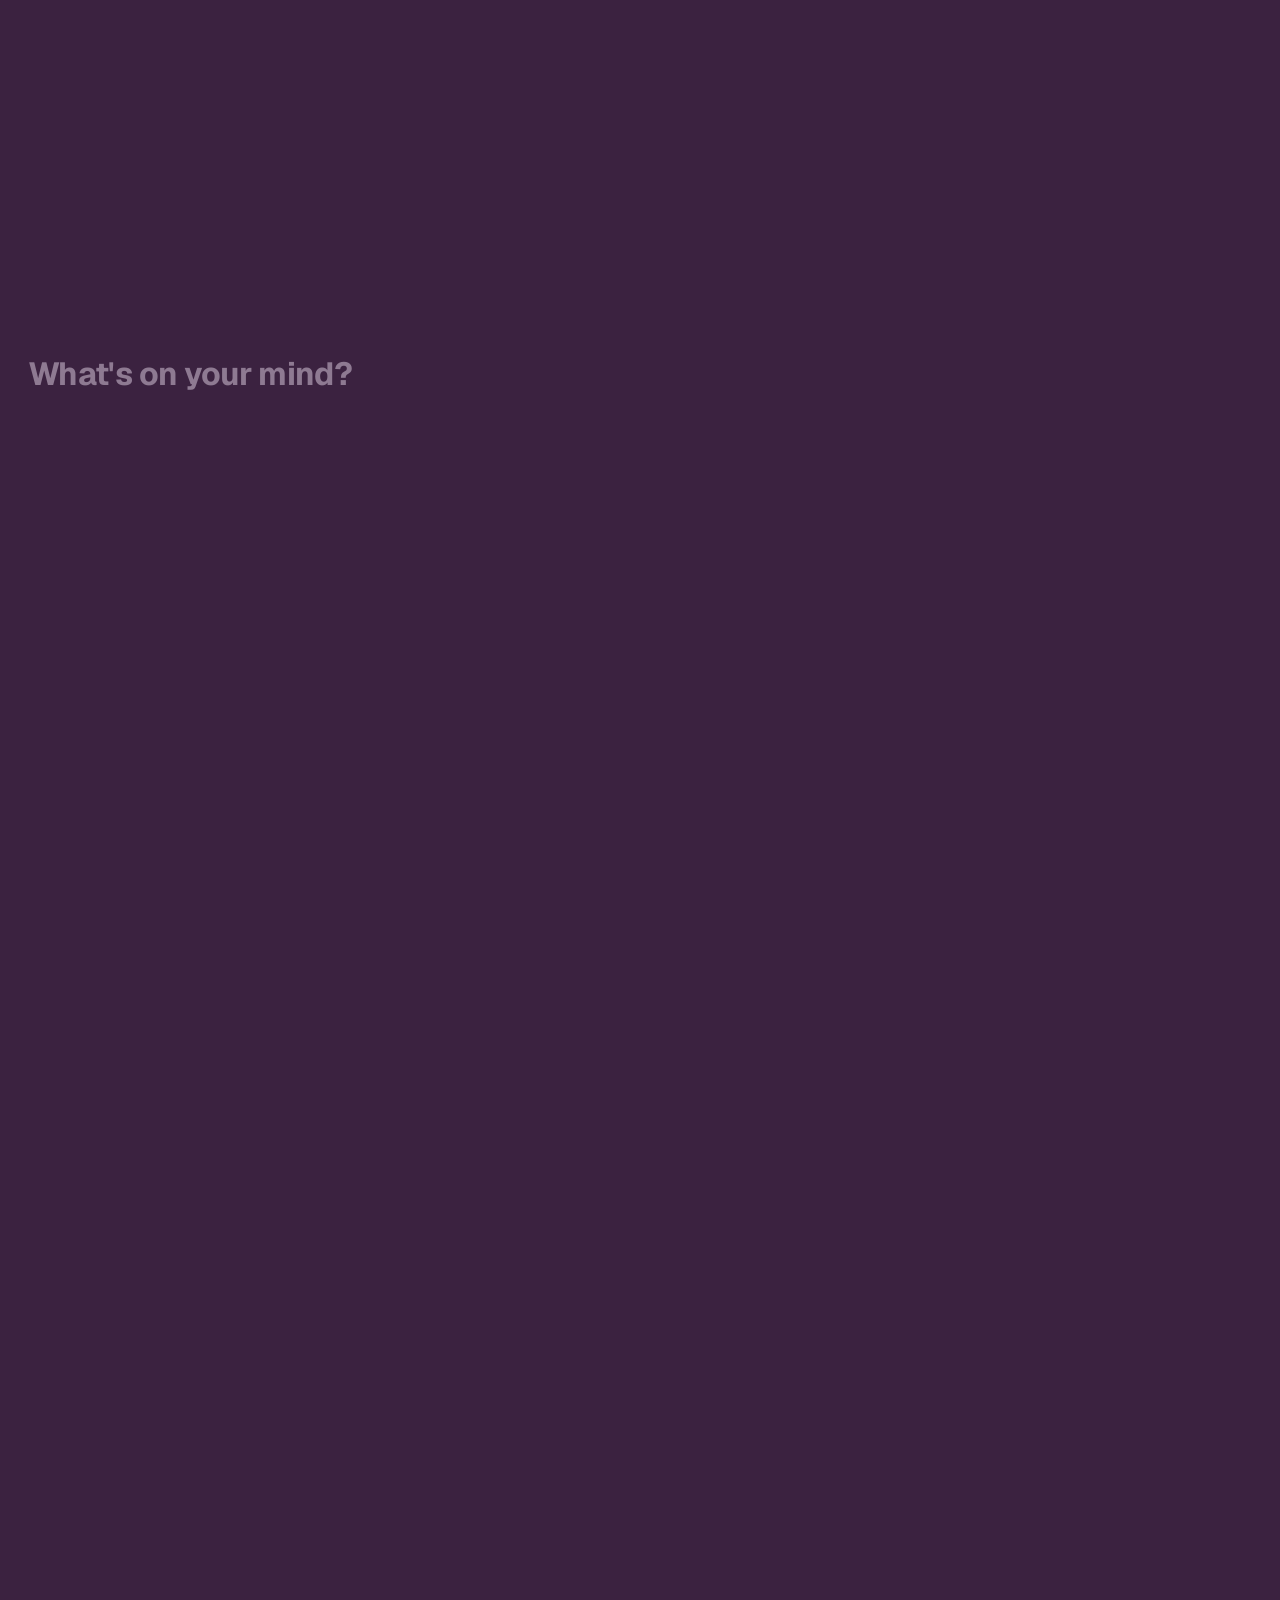
==== next/index.html @ 8fdc5a61 "Start Scales next: logic, page and build plan The new Scales in next/, beside the current app: one t" ====
<!doctype html>
<html lang="en">
<head>
<meta charset="utf-8">
<meta name="viewport" content="width=device-width,initial-scale=1,maximum-scale=1,user-scalable=no,viewport-fit=cover">
<title>Scales</title>
<meta name="apple-mobile-web-app-capable" content="yes">
<meta name="apple-mobile-web-app-title" content="Scales">
<meta name="apple-mobile-web-app-status-bar-style" content="default">
<meta name="theme-color" content="#B9C9A3" id="themeColor">
<link rel="manifest" href="manifest.webmanifest">
<link rel="apple-touch-icon" href="../icons/apple-touch-icon.png">
<link rel="icon" href="../icons/favicon-32.png">
<style>
@font-face { font-family:"Geist"; font-style:normal; font-weight:100 900; font-display:swap; src:url("../fonts/geist-latin.woff2") format("woff2"); }

/* Two grounds and one ink each. Pistachio is for reading; plum is for when your own hand is on it
   (writing, editing, the library). There is no accent color: the other ground is the accent. */
:root {
  --pist: #B9C9A3; --pist-ink: #2A1E2E; --pist-muted: #3E4830;
  --plum: #3B2240; --plum-ink: #F1E9D8; --plum-muted: #BBA7BE; --plum-faint: #8E7A92;
  --pad: 28px;
  --top: max(env(safe-area-inset-top), 20px);
  --bot: env(safe-area-inset-bottom);
  --strip: calc(76px + var(--bot));
  --ease-back: cubic-bezier(.34,1.56,.64,1);
}
* { box-sizing: border-box; -webkit-tap-highlight-color: transparent; }
html, body { margin: 0; height: 100%; overflow: hidden; overscroll-behavior: none; }
body {
  font-family: "Geist", -apple-system, system-ui, sans-serif; -webkit-font-smoothing: antialiased;
  background: var(--pist); color: var(--pist-ink); transition: background-color .45s ease, color .45s ease;
  position: fixed; inset: 0; touch-action: none; user-select: none; -webkit-user-select: none;
}
body.plum { background: var(--plum); color: var(--plum-ink); }
button { font: inherit; color: inherit; background: none; border: 0; padding: 0; cursor: pointer; }
a { color: inherit; text-decoration: none; }
.sr { position: absolute; width: 1px; height: 1px; overflow: hidden; clip: rect(0 0 0 0); white-space: nowrap; }
.view { position: absolute; inset: 0; }
[hidden] { display: none !important; }

.corner { position: absolute; top: calc(var(--top) + 12px); font-size: 16px; font-weight: 500; padding: 12px 0; z-index: 3; }
.corner.l { left: var(--pad); } .corner.r { right: var(--pad); }
.pill { background: var(--pist); color: var(--pist-ink); border-radius: 999px; padding: 13px 26px; font-weight: 700; font-size: 17px; }
.pill:disabled { opacity: 0; pointer-events: none; }

/* ---- Meet ---- */
#stage { position: absolute; left: 0; right: 0; top: 0; bottom: var(--strip); touch-action: none; }
#carry { position: absolute; left: var(--pad); right: var(--pad); top: calc(var(--top) + 64px); bottom: 24px; display: flex; flex-direction: column; justify-content: center; will-change: transform; }
#words { margin: 0; font-size: 32px; line-height: 1.15; letter-spacing: -0.02em; font-weight: 600; transition: font-weight 1.2s ease; overflow-wrap: anywhere; }
#words.long { font-size: 24px; line-height: 1.25; }
#words.vlong { font-size: 19px; line-height: 1.35; }
#note { margin: 18px 0 0; font-size: 16px; line-height: 1.45; color: var(--pist-muted); white-space: pre-wrap; }
.hint { position: absolute; left: 0; right: 0; margin: 0; text-align: center; font-size: 15px; font-weight: 500; opacity: 0; pointer-events: none; transition: opacity .12s; }
#hintUp { top: calc(var(--top) + 76px); }
#hintDown { bottom: calc(var(--strip) + 28px); }
.hint.on { font-weight: 700; }
#empty { position: absolute; left: var(--pad); right: var(--pad); top: 0; bottom: var(--strip); display: flex; flex-direction: column; justify-content: center; gap: 10px; }
#empty h1 { margin: 0; font-size: 28px; font-weight: 700; letter-spacing: -0.02em; }
#empty p { margin: 0; font-size: 16px; color: var(--pist-muted); }
@keyframes nudge { 0%,100% { transform: translateY(0) } 30% { transform: translateY(-14px) } 62% { transform: translateY(6px) } }
@keyframes arrive { from { opacity: 0; transform: translateY(16px) } to { opacity: 1; transform: none } }
.nudge #words { animation: nudge 1.3s cubic-bezier(.4,0,.2,1) 1; }
.arrive { animation: arrive .45s ease-out 1; }

#strip { position: absolute; left: 0; right: 0; bottom: 0; height: var(--strip); background: var(--plum); color: var(--plum-ink);
  border-radius: 22px 22px 0 0; display: flex; flex-direction: column; align-items: center; padding-top: 10px; gap: 12px; transition: height .25s ease; z-index: 2; width: 100%; }
#strip .grab { width: 36px; height: 4px; border-radius: 2px; background: rgba(241,233,216,.35); }
#strip .row { display: flex; justify-content: space-between; width: 100%; padding: 0 var(--pad); font-size: 15px; }
#strip .row b { font-weight: 600; } #strip .row span { color: var(--plum-muted); }
body.plum #strip { opacity: 0; pointer-events: none; }

#toast { position: absolute; left: 16px; right: 16px; bottom: calc(var(--strip) + 14px); background: var(--pist-ink); color: var(--pist);
  border-radius: 14px; padding: 6px 6px 6px 18px; display: flex; align-items: center; justify-content: space-between; font-size: 15px; z-index: 5;
  opacity: 0; transform: translateY(8px); transition: opacity .2s, transform .2s; pointer-events: none; }
#toast.on { opacity: 1; transform: none; pointer-events: auto; }
#toast button { padding: 12px 14px; font-weight: 700; }

/* ---- Write and Edit (plum) ---- */
.sheetform { position: absolute; left: var(--pad); right: var(--pad); top: calc(var(--top) + 76px); bottom: calc(var(--bot) + 100px); display: flex; flex-direction: column; gap: 22px; }
.sheetform.center { justify-content: center; }
textarea { font: inherit; color: var(--plum-ink); background: transparent; border: 0; outline: none; resize: none; width: 100%; padding: 0; caret-color: var(--pist); user-select: text; -webkit-user-select: text; touch-action: auto; }
textarea::placeholder { color: var(--plum-faint); }
.big { font-size: 32px; line-height: 1.15; letter-spacing: -0.02em; font-weight: 700; }
.small { font-size: 17px; line-height: 1.45; border-top: 1px solid rgba(241,233,216,.2); padding-top: 14px; }
.lbl { font-size: 13px; color: var(--plum-muted); margin-bottom: -14px; }
.formfoot { position: absolute; left: var(--pad); right: var(--pad); bottom: calc(var(--bot) + 28px); display: flex; align-items: center; justify-content: space-between; }
.quiet { color: var(--plum-muted); font-size: 15px; padding: 12px 0; }
.kept { position: absolute; left: var(--pad); right: var(--pad); top: 0; bottom: 0; display: flex; flex-direction: column; justify-content: center; gap: 8px; }
.kept p { margin: 0; } .kept .k1 { font-size: 20px; font-weight: 700; color: var(--pist); } .kept .k2 { font-size: 16px; color: var(--plum-muted); }

/* ---- Library ---- */
#lib { position: absolute; left: 0; right: 0; top: calc(var(--top) + 36px); bottom: 0; background: var(--plum); color: var(--plum-ink); border-radius: 22px 22px 0 0;
  display: flex; flex-direction: column; transform: translateY(100%); transition: transform .35s cubic-bezier(.2,.8,.2,1); z-index: 6; }
#lib.open { transform: none; }
#libShade { position: absolute; inset: 0; z-index: 5; display: none; }
#libShade.on { display: block; }
#lib .grabbtn { align-self: center; padding: 10px 40px 14px; }
#lib .grabbtn i { display: block; width: 36px; height: 4px; border-radius: 2px; background: rgba(241,233,216,.35); }
#lib header { padding: 0 var(--pad) 14px; display: flex; flex-direction: column; gap: 14px; }
#lib header div { display: flex; justify-content: space-between; align-items: baseline; }
#lib h2 { margin: 0; font-size: 28px; font-weight: 700; letter-spacing: -0.02em; }
#lib .new { color: var(--pist); font-weight: 600; font-size: 16px; padding: 10px 0; }
#q { width: 100%; font: inherit; font-size: 16px; color: var(--plum-ink); background: rgba(241,233,216,.08); border: 0; border-radius: 12px; padding: 12px 14px; outline: none; caret-color: var(--pist); user-select: text; -webkit-user-select: text; }
#q::placeholder { color: var(--plum-faint); }
#libList { flex: 1 1 auto; overflow-y: auto; -webkit-overflow-scrolling: touch; touch-action: pan-y; padding: 0 var(--pad) calc(var(--bot) + 32px); }
#libList h3 { margin: 18px 0 2px; font-size: 13px; font-weight: 500; color: var(--plum-muted); }
.lrow { display: flex; justify-content: space-between; align-items: baseline; gap: 16px; padding: 14px 0; border-bottom: 1px solid rgba(241,233,216,.12); width: 100%; text-align: left; }
.lrow .t { font-size: 17px; line-height: 1.3; }
.lrow .m { font-size: 13px; color: var(--plum-muted); white-space: nowrap; }
.lrow.away .t { color: var(--plum-muted); }
.lrow .back { font-size: 13px; font-weight: 600; color: var(--pist); white-space: nowrap; padding: 4px 0; }
.libfoot { margin-top: 36px; display: flex; flex-direction: column; gap: 4px; }
.libfoot a, .libfoot button { color: var(--plum-muted); font-size: 15px; padding: 10px 0; text-align: left; }
.libfoot small { color: var(--plum-faint); font-size: 12px; padding-top: 8px; }

@media (prefers-reduced-motion: reduce) {
  * { animation: none !important; }
  #carry, #lib, body { transition-duration: 0s !important; }
}
</style>
</head>
<body>

<!-- Meet: one thought on pistachio. Swipe up for the next one, pull down to put it away, tap it to edit. -->
<section class="view" id="vMeet" aria-label="Your thought">
  <button class="corner l" id="newBtn" type="button">New</button>
  <p class="hint" id="hintUp" aria-hidden="true">Next</p>
  <div id="stage">
    <div id="carry">
      <p id="words"></p>
      <p id="note" hidden></p>
    </div>
  </div>
  <div id="empty" hidden><h1>That's all for today.</h1><p id="emptySub"></p></div>
  <p class="hint" id="hintDown" aria-hidden="true">Put away</p>
  <div class="sr" id="srActs">
    <button type="button" id="srNext">Next thought</button>
    <button type="button" id="srAway">Put away</button>
    <button type="button" id="srEdit">Edit this thought</button>
  </div>
  <button id="strip" type="button" aria-label="Your thoughts. Open the list.">
    <i class="grab" aria-hidden="true"></i>
    <span class="row"><b>Your thoughts</b><span id="stripN">0</span></span>
  </button>
  <div id="toast" role="status" aria-live="polite"><span id="toastMsg"></span><button type="button" id="toastUndo">Undo</button></div>
</section>

<!-- Write: plum. One field. -->
<section class="view" id="vWrite" hidden aria-label="New thought">
  <button class="corner l" id="writeCancel" type="button">Cancel</button>
  <div class="sheetform center" id="writeForm">
    <label class="sr" for="writeText">A thought</label>
    <textarea class="big" id="writeText" rows="5" maxlength="1500" placeholder="What's on your mind?"></textarea>
  </div>
  <div class="formfoot"><span></span><button class="pill" type="button" id="writeKeep" disabled>Keep</button></div>
  <div class="kept" id="writeKept" hidden><p class="k1">Kept.</p><p class="k2">It comes back tomorrow.</p></div>
</section>

<!-- Edit: plum. The thought and a note. -->
<section class="view" id="vEdit" hidden aria-label="Edit thought">
  <button class="corner l" id="editCancel" type="button">Cancel</button>
  <div class="sheetform">
    <label class="sr" for="editText">The thought</label>
    <textarea class="big" id="editText" rows="4" maxlength="1500"></textarea>
    <label class="lbl" for="editNote">A note</label>
    <textarea class="small" id="editNote" rows="4" maxlength="1500" placeholder="Anything that came up"></textarea>
  </div>
  <div class="formfoot"><button class="quiet" type="button" id="editDelete">Delete</button><button class="pill" type="button" id="editDone">Done</button></div>
</section>

<!-- The library: the strip, opened. Everything you have written, findable. -->
<div id="libShade"></div>
<section id="lib" aria-label="Your thoughts" aria-hidden="true">
  <button class="grabbtn" type="button" id="libClose" aria-label="Close the list"><i></i></button>
  <header>
    <div><h2>Your thoughts</h2><button class="new" type="button" id="libNew">New</button></div>
    <label class="sr" for="q">Search your thoughts</label>
    <input id="q" type="search" placeholder="Search" autocomplete="off" autocapitalize="off" spellcheck="false">
  </header>
  <div id="libList"></div>
</section>

<script src="core.js?v=2.0.0-next.1"></script>
<script>
(function () {
  "use strict";
  var C = window.ScalesNext;
  var $ = function (id) { return document.getElementById(id); };
  var NATIVE = !!window.scalesNative || /[?&]native=1/.test(location.search);
  var KEY = "scales.next.thoughts.v1", KEY_UI = "scales.next.ui.v1", OLD = "scales.thoughts.v1";

  function lsGet(k, d) { try { var r = localStorage.getItem(k); return r ? JSON.parse(r) : d; } catch (e) { return d; } }
  function lsSet(k, v) { try { localStorage.setItem(k, JSON.stringify(v)); } catch (e) {} }
  function haptic(style) { if (!NATIVE) return; try { window.webkit.messageHandlers.scales.postMessage({ type: "haptic", style: style }); } catch (_) {} }
  function now() { return new Date(); }
  function esc(s) { return String(s).replace(/[&<>"']/g, function (c) { return { "&": "&amp;", "<": "&lt;", ">": "&gt;", '"': "&quot;", "'": "&#39;" }[c]; }); }

  // First open: your thoughts from the current Scales are copied in once. The current app's data is only read.
  var store = lsGet(KEY, null);
  if (!store) { store = C.importOld(lsGet(OLD, {}), now()); lsSet(KEY, store); }
  var ui = Object.assign({ cur: null, ms: 0, worked: false, nudged: false }, lsGet(KEY_UI, {}));
  function save() { lsSet(KEY, store); }
  function saveUi() { lsSet(KEY_UI, ui); }

  // ---------- the visit clock ----------
  // Time counts only while the app is open and this thought is on screen. A long stretch with no touch at all
  // is read as the phone being set down, so it counts as seen, never as thought about.
  var since = null, lastTouch = Date.now(), softT = 0;
  function clockOn() { if (since == null && ui.cur && !document.hidden && mode === "meet") since = Date.now(); scheduleSoften(); }
  function clockOff() { if (since != null) { ui.ms += Date.now() - since; since = null; saveUi(); } clearTimeout(softT); }
  function elapsed() { return ui.ms + (since != null ? Date.now() - since : 0); }
  function idle() { return Date.now() - lastTouch > C.IDLE_MS; }
  // At 11 s the type eases one step lighter: the only sign that the time counted.
  function scheduleSoften() {
    clearTimeout(softT);
    var t = store[ui.cur]; if (!t) return;
    var left = C.THOUGHT_MIN_MS - elapsed();
    if (left <= 0) { $("words").style.fontWeight = Math.max(400, C.weight(t) - 100); return; }
    softT = setTimeout(scheduleSoften, left + 20);
  }
  document.addEventListener("visibilitychange", function () { if (document.hidden) clockOff(); else { lastTouch = Date.now(); clockOn(); } });
  window.addEventListener("pagehide", clockOff);
  ["pointerdown", "keydown"].forEach(function (ev) { document.addEventListener(ev, function () { lastTouch = Date.now(); }, true); });

  // Ends the current visit: classifies it and schedules the thought's return.
  function endVisit() {
    var t = store[ui.cur]; if (!t) return null;
    clockOff();
    var kind = C.recordVisit(t, ui.ms, ui.worked, idle(), now());
    ui.cur = null; ui.ms = 0; ui.worked = false; saveUi(); save();
    return kind;
  }

  // ---------- modes ----------
  var mode = "meet";
  function setMode(m) {
    if (mode === "meet" && m !== "meet") clockOff();
    mode = m;
    $("vMeet").hidden = false;
    $("vWrite").hidden = m !== "write";
    $("vEdit").hidden = m !== "edit";
    $("vMeet").style.visibility = (m === "write" || m === "edit") ? "hidden" : "visible";
    document.body.classList.toggle("plum", m === "write" || m === "edit");
    $("themeColor").setAttribute("content", document.body.classList.contains("plum") ? "#3B2240" : "#B9C9A3");
    if (m === "meet") clockOn();
  }

  // ---------- Meet ----------
  function sizeClass(text) { var n = text.length; return n > 220 ? "vlong" : n > 90 ? "long" : ""; }
  function renderMeet(arrive) {
    var t = store[ui.cur];
    if (!t || t.away) { ui.cur = null; ui.ms = 0; ui.worked = false; var n = C.pickNext(store, now()); if (n) ui.cur = n.id; saveUi(); t = store[ui.cur]; }
    $("stripN").textContent = C.list(store).length;
    if (!C.list(store).length) { openWrite(true); return; }
    $("carry").style.transition = "none"; $("carry").style.transform = ""; $("carry").style.opacity = "";
    $("hintUp").style.opacity = 0; $("hintDown").style.opacity = 0;
    if (!t) {
      $("carry").hidden = true; $("srActs").hidden = true; $("empty").hidden = false;
      var nd = C.nextDue(store);
      $("emptySub").textContent = nd ? "Next one back " + C.whenLabel(nd, now()).replace(/^(Mon|Tue|Wed|Thu|Fri|Sat|Sun)$/, "on $1") .toLowerCase().replace(/^on (\w)/, function (m, c) { return "on " + c.toUpperCase(); }) + "." : "Everything is put away.";
      return;
    }
    $("empty").hidden = true; $("carry").hidden = false; $("srActs").hidden = false;
    var w = $("words");
    w.textContent = t.text; w.className = sizeClass(t.text);
    w.style.transition = "none"; w.style.fontWeight = C.weight(t); void w.offsetWidth; w.style.transition = "";
    $("note").hidden = !t.note; $("note").textContent = t.note || "";
    $("carry").classList.remove("arrive"); if (arrive) { void $("carry").offsetWidth; $("carry").classList.add("arrive"); }
    clockOn();
    if (!ui.nudged) setTimeout(function () {
      if (ui.nudged || mode !== "meet" || drag) return;
      ui.nudged = true; saveUi();
      $("carry").classList.add("nudge"); setTimeout(function () { $("carry").classList.remove("nudge"); }, 1400);
    }, 2500);
  }

  // ---------- the gesture ----------
  // Up past 100 px: next. Down past 160 px: put away (further, so it is never an accident).
  // The thought follows the finger 1:1 for 40 px, then at half speed. Short of a threshold it springs back.
  var UP = 100, DOWN = 160, drag = null;
  function res(v) { var a = Math.abs(v), s = Math.sign(v); return s * (a <= 40 ? a : 40 + (a - 40) * 0.5); }
  var stage = $("stage");
  stage.addEventListener("pointerdown", function (e) {
    if (mode !== "meet" || !store[ui.cur]) return;
    try { stage.setPointerCapture(e.pointerId); } catch (_) {}
    drag = { y: e.clientY, x: e.clientX, t: Date.now(), dy: 0, crossed: 0 };
    $("carry").style.transition = "none";
  });
  stage.addEventListener("pointermove", function (e) {
    if (!drag) return;
    var dy = e.clientY - drag.y; drag.dy = dy;
    if (Math.abs(dy) < 6 && Math.abs(e.clientX - drag.x) < 6) return;
    drag.moved = true;
    $("carry").style.transform = "translateY(" + res(dy) + "px)";
    var pu = Math.max(0, -dy) / UP, pd = Math.max(0, dy) / DOWN;
    var hu = $("hintUp"), hd = $("hintDown");
    hu.style.opacity = dy < 0 ? (pu >= 1 ? 1 : .2 + .5 * pu) : 0; hu.classList.toggle("on", pu >= 1);
    hd.style.opacity = dy > 0 ? (pd >= 1 ? 1 : .2 + .5 * pd) : 0; hd.classList.toggle("on", pd >= 1);
    $("strip").style.height = dy > 0 ? "calc(var(--strip) + " + Math.min(40, dy * .25) + "px)" : "";
    var c = pu >= 1 ? 1 : pd >= 1 ? -1 : 0;
    if (c !== drag.crossed) { if (c) haptic("tick"); drag.crossed = c; }
  });
  function release() {
    if (!drag) return;
    var d = drag; drag = null;
    $("strip").style.height = "";
    if (!d.moved && Date.now() - d.t < 350) { openEdit(); return; }
    if (d.dy <= -UP) return goNext();
    if (d.dy >= DOWN) return goAway();
    $("carry").style.transition = "transform .4s var(--ease-back)";
    $("carry").style.transform = "";
    $("hintUp").style.opacity = 0; $("hintDown").style.opacity = 0;
  }
  stage.addEventListener("pointerup", release);
  stage.addEventListener("pointercancel", release);

  function fly(dir, then) {
    var c = $("carry");
    c.style.transition = "transform .3s cubic-bezier(.4,0,1,1), opacity .3s ease-in";
    c.style.transform = dir < 0 ? "translateY(-110vh)" : "translateY(60vh) scale(.9)";
    c.style.opacity = 0;
    setTimeout(then, 300);
  }
  function goNext() {
    var id = ui.cur; endVisit();
    fly(-1, function () { var n = C.pickNext(store, now(), id); ui.cur = n ? n.id : null; saveUi(); renderMeet(true); });
  }
  var undoPoint = null;
  function goAway() {
    var id = ui.cur, before = JSON.parse(JSON.stringify(store[id])), ms = ui.ms;
    endVisit();
    store[id].away = now().toISOString(); save();
    haptic("thud");
    undoPoint = { id: id, t: before, ms: ms };
    fly(1, function () { var n = C.pickNext(store, now(), id); ui.cur = n ? n.id : null; saveUi(); renderMeet(true); toast("Put away."); });
  }
  $("srNext").onclick = goNext; $("srAway").onclick = goAway; $("srEdit").onclick = function () { openEdit(); };

  var toastT = 0;
  function toast(msg) {
    $("toastMsg").textContent = msg; $("toast").classList.add("on");
    clearTimeout(toastT); toastT = setTimeout(function () { $("toast").classList.remove("on"); undoPoint = null; }, 5000);
  }
  $("toastUndo").onclick = function () {
    if (!undoPoint) return;
    clockOff();
    store[undoPoint.id] = undoPoint.t; ui.cur = undoPoint.id; ui.ms = undoPoint.ms; ui.worked = false; undoPoint = null;
    save(); saveUi(); $("toast").classList.remove("on"); renderMeet(true);
  };

  // ---------- Write ----------
  var writeHome = false;
  function openWrite(home) {
    writeHome = !!home;
    $("writeCancel").hidden = writeHome;
    $("writeText").value = ""; $("writeKeep").disabled = true;
    $("writeKept").hidden = true; $("writeForm").hidden = false; $("writeKeep").parentNode.hidden = false;
    closeLib(); setMode("write");
    setTimeout(function () { $("writeText").focus(); }, 60);
  }
  $("newBtn").onclick = function () { openWrite(false); };
  $("libNew").onclick = function () { openWrite(false); };
  $("writeText").addEventListener("input", function () { $("writeKeep").disabled = !this.value.trim(); });
  $("writeCancel").onclick = function () { setMode("meet"); renderMeet(false); };
  $("writeKeep").onclick = function () {
    var text = $("writeText").value.trim(); if (!text) return;
    var t = C.make(text, now()); store[t.id] = t; save();
    $("writeText").blur();
    haptic("success");
    $("writeForm").hidden = true; $("writeKeep").parentNode.hidden = true; $("writeKept").hidden = false;
    setTimeout(function () { setMode("meet"); renderMeet(true); }, 1600);
  };

  // ---------- Edit ----------
  function openEdit() {
    var t = store[ui.cur]; if (!t) return;
    $("editText").value = t.text; $("editNote").value = t.note || "";
    delArmed = false; $("editDelete").textContent = "Delete";
    setMode("edit");
  }
  $("editCancel").onclick = function () { setMode("meet"); renderMeet(false); };
  $("editDone").onclick = function () {
    var t = store[ui.cur]; if (!t) return setMode("meet");
    var text = $("editText").value.trim(), note = $("editNote").value.trim();
    if (text && (text !== t.text || note !== (t.note || ""))) { t.text = text; t.note = note; ui.worked = true; save(); saveUi(); haptic("medium"); }
    setMode("meet"); renderMeet(false);
  };
  // Delete asks for a second tap rather than a dialog.
  var delArmed = false;
  $("editDelete").onclick = function () {
    if (!delArmed) { delArmed = true; this.textContent = "Tap again to delete"; return; }
    var id = ui.cur; delete store[id]; ui.cur = null; ui.ms = 0; ui.worked = false; save(); saveUi();
    setMode("meet"); renderMeet(true);
  };

  // ---------- Library ----------
  function openLib() {
    clockOff(); $("q").value = ""; renderLib();
    $("lib").classList.add("open"); $("lib").setAttribute("aria-hidden", "false"); $("libShade").classList.add("on");
    mode = "library";
  }
  function closeLib() {
    if (!$("lib").classList.contains("open")) return;
    $("lib").classList.remove("open"); $("lib").setAttribute("aria-hidden", "true"); $("libShade").classList.remove("on"); $("q").blur();
    if (mode === "library") { mode = "meet"; clockOn(); }
  }
  $("strip").onclick = openLib;
  $("libClose").onclick = closeLib; $("libShade").onclick = closeLib;
  $("q").addEventListener("input", renderLib);
  function renderLib() {
    var q = $("q").value.trim().toLowerCase(), n = now();
    var match = function (t) { return !q || t.text.toLowerCase().indexOf(q) !== -1 || (t.note || "").toLowerCase().indexOf(q) !== -1; };
    var on = C.inRotation(store).filter(match).sort(function (a, b) { return a.due < b.due ? -1 : a.due > b.due ? 1 : (b.skips || 0) - (a.skips || 0); });
    var off = C.putAway(store).filter(match).sort(function (a, b) { return a.away < b.away ? 1 : -1; });
    var h = "<h3>In rotation · " + on.length + "</h3>";
    h += on.map(function (t) {
      return '<button type="button" class="lrow" data-open="' + esc(t.id) + '"><span class="t" style="font-weight:' + Math.min(700, C.weight(t) - 100) + '">' + esc(t.text) + '</span><span class="m">' + esc(C.whenLabel(t.due, n)) + "</span></button>";
    }).join("") || '<p class="lrow"><span class="m">Nothing here' + (q ? " matches." : " yet.") + "</span></p>";
    h += "<h3 style=\"margin-top:28px\">Put away · " + off.length + "</h3>";
    h += off.map(function (t) {
      return '<div class="lrow away"><span class="t">' + esc(t.text) + '</span><button type="button" class="back" data-back="' + esc(t.id) + '">Bring back</button></div>';
    }).join("") || '<p class="lrow"><span class="m">' + (q ? "Nothing matches." : "Pull a thought down to put it away.") + "</span></p>";
    h += '<div class="libfoot"><button type="button" id="backup">Back up</button><a href="../' + (NATIVE ? "?native=1" : "") + '">Back to the current Scales</a><small>Scales ' + esc(C.VERSION) + ". Your thoughts stay on this phone.</small></div>";
    $("libList").innerHTML = h;
    $("backup").onclick = backup;
  }
  $("libList").addEventListener("click", function (e) {
    var o = e.target.closest("[data-open]"), b = e.target.closest("[data-back]");
    if (o) {
      // Opening a thought from the list puts it on screen now. The thought you were on counts as visited.
      var id = o.getAttribute("data-open");
      if (ui.cur && ui.cur !== id) endVisit();
      ui.cur = id; ui.ms = 0; ui.worked = false; saveUi();
      closeLib(); renderMeet(true);
    } else if (b) {
      var t = store[b.getAttribute("data-back")]; if (!t) return;
      t.away = null; t.due = C.addDays(C.dayKey(now()), 1); save(); haptic("medium"); renderLib();
    }
  });

  function backup() {
    var data = JSON.stringify({ app: "scales-next", version: C.VERSION, exported_at: now().toISOString(), thoughts: store }, null, 1);
    var a = document.createElement("a");
    a.href = URL.createObjectURL(new Blob([data], { type: "application/json" }));
    a.download = "scales-" + C.dayKey(now()) + ".json";
    document.body.appendChild(a); a.click(); setTimeout(function () { URL.revokeObjectURL(a.href); a.remove(); }, 1000);
  }

  // Keys on a keyboard: up for next, down to put away, E to edit, N for new.
  document.addEventListener("keydown", function (e) {
    if (mode !== "meet" || e.target.tagName === "TEXTAREA" || e.target.tagName === "INPUT") return;
    if (e.key === "ArrowUp") { e.preventDefault(); if (store[ui.cur]) goNext(); }
    else if (e.key === "ArrowDown") { e.preventDefault(); if (store[ui.cur]) goAway(); }
    else if (e.key === "e" || e.key === "Enter") { if (store[ui.cur]) openEdit(); }
    else if (e.key === "n") { e.preventDefault(); openWrite(false); }
  });

  // A new day while the app stays open: pick up what came due.
  setInterval(function () { if (mode === "meet" && !ui.cur && C.pickNext(store, now())) renderMeet(true); }, 60000);

  setMode("meet");
  renderMeet(true);

  if ("serviceWorker" in navigator && !NATIVE) { navigator.serviceWorker.register("sw.js", { scope: "./" }).catch(function () {}); }
})();
</script>
</body>
</html>
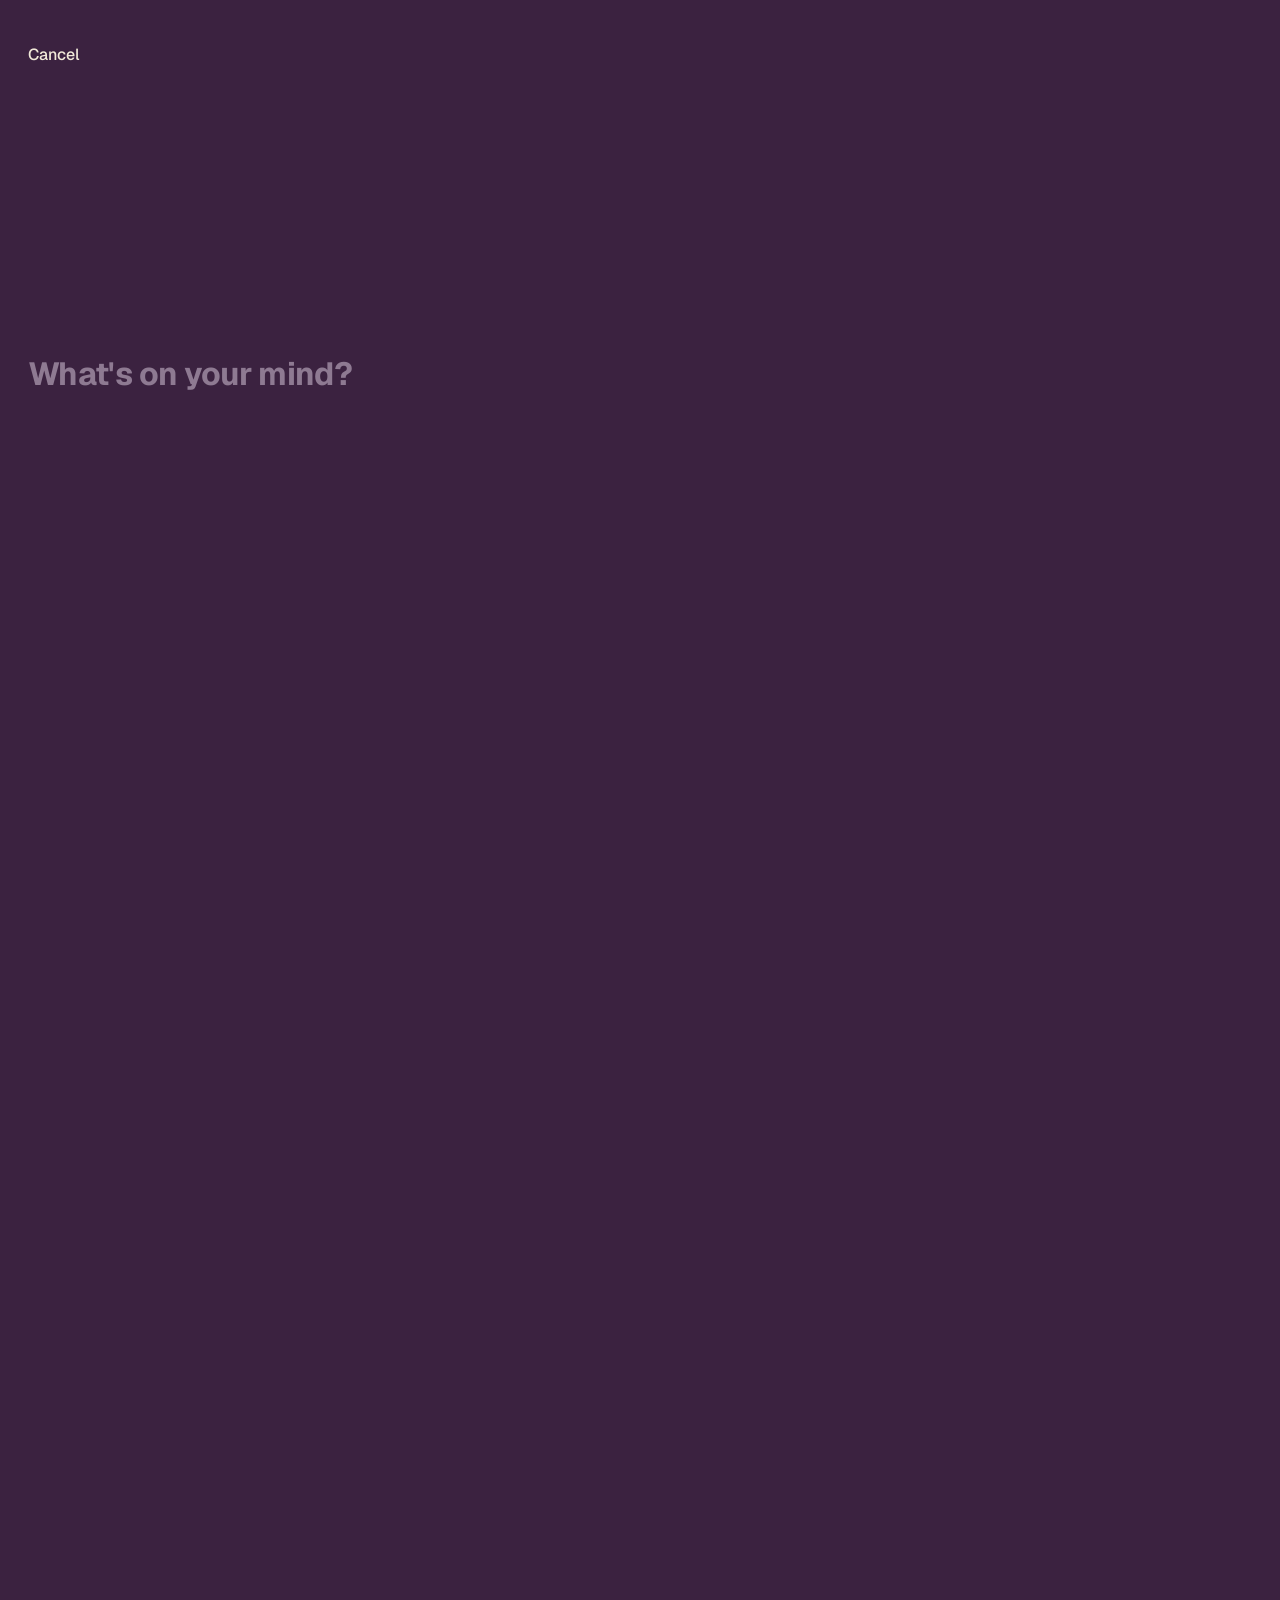
==== commit 0cf45330: "Next Scales: feel review fixes - Avoided weight 600 to 800 (was 900) - Pull down: thought shrinks to" ====
--- a/next/index.html
+++ b/next/index.html
@@ -46,14 +46,14 @@
 
 /* ---- Meet ---- */
 #stage { position: absolute; left: 0; right: 0; top: 0; bottom: var(--strip); touch-action: none; }
-#carry { position: absolute; left: var(--pad); right: var(--pad); top: calc(var(--top) + 64px); bottom: 24px; display: flex; flex-direction: column; justify-content: center; will-change: transform; }
+#carry { transform-origin: center bottom; position: absolute; left: var(--pad); right: var(--pad); top: calc(var(--top) + 64px); bottom: 24px; display: flex; flex-direction: column; justify-content: center; will-change: transform; }
 #words { margin: 0; font-size: 32px; line-height: 1.15; letter-spacing: -0.02em; font-weight: 600; transition: font-weight 1.2s ease; overflow-wrap: anywhere; }
 #words.long { font-size: 24px; line-height: 1.25; }
 #words.vlong { font-size: 19px; line-height: 1.35; }
 #note { margin: 18px 0 0; font-size: 16px; line-height: 1.45; color: var(--pist-muted); white-space: pre-wrap; }
 .hint { position: absolute; left: 0; right: 0; margin: 0; text-align: center; font-size: 15px; font-weight: 500; opacity: 0; pointer-events: none; transition: opacity .12s; }
 #hintUp { top: calc(var(--top) + 76px); }
-#hintDown { bottom: calc(var(--strip) + 28px); }
+#hintDown { bottom: calc(var(--strip) + 68px); }
 .hint.on { font-weight: 700; }
 #empty { position: absolute; left: var(--pad); right: var(--pad); top: 0; bottom: var(--strip); display: flex; flex-direction: column; justify-content: center; gap: 10px; }
 #empty h1 { margin: 0; font-size: 28px; font-weight: 700; letter-spacing: -0.02em; }
@@ -188,6 +188,12 @@
   var C = window.ScalesNext;
   var $ = function (id) { return document.getElementById(id); };
   var NATIVE = !!window.scalesNative || /[?&]native=1/.test(location.search);
+  // "Next one back tomorrow." / "on Fri." / "Nov 3." / "today."
+  function nextBackText(label) {
+    if (label === "Today" || label === "Tomorrow") return "Next one back " + label.toLowerCase() + ".";
+    if (/^(Mon|Tue|Wed|Thu|Fri|Sat|Sun)$/.test(label)) return "Next one back on " + label + ".";
+    return "Next one back " + label + ".";
+  }
   var KEY = "scales.next.thoughts.v1", KEY_UI = "scales.next.ui.v1", OLD = "scales.thoughts.v1";
 
   function lsGet(k, d) { try { var r = localStorage.getItem(k); return r ? JSON.parse(r) : d; } catch (e) { return d; } }
@@ -258,7 +264,7 @@
     if (!t) {
       $("carry").hidden = true; $("srActs").hidden = true; $("empty").hidden = false;
       var nd = C.nextDue(store);
-      $("emptySub").textContent = nd ? "Next one back " + C.whenLabel(nd, now()).replace(/^(Mon|Tue|Wed|Thu|Fri|Sat|Sun)$/, "on $1") .toLowerCase().replace(/^on (\w)/, function (m, c) { return "on " + c.toUpperCase(); }) + "." : "Everything is put away.";
+      $("emptySub").textContent = nd ? nextBackText(C.whenLabel(nd, now())) : "Everything is put away.";
       return;
     }
     $("empty").hidden = true; $("carry").hidden = false; $("srActs").hidden = false;
@@ -292,7 +298,9 @@
     var dy = e.clientY - drag.y; drag.dy = dy;
     if (Math.abs(dy) < 6 && Math.abs(e.clientX - drag.x) < 6) return;
     drag.moved = true;
-    $("carry").style.transform = "translateY(" + res(dy) + "px)";
+    var sc = dy > 0 ? 1 - Math.min(.06, (dy / DOWN) * .06) : 1;
+    $("carry").style.transform = "translateY(" + res(dy) + "px)" + (sc < 1 ? " scale(" + sc.toFixed(3) + ")" : "");
+    $("newBtn").style.opacity = dy > 0 ? Math.max(.35, 1 - dy / DOWN) : "";
     var pu = Math.max(0, -dy) / UP, pd = Math.max(0, dy) / DOWN;
     var hu = $("hintUp"), hd = $("hintDown");
     hu.style.opacity = dy < 0 ? (pu >= 1 ? 1 : .2 + .5 * pu) : 0; hu.classList.toggle("on", pu >= 1);
@@ -304,7 +312,7 @@
   function release() {
     if (!drag) return;
     var d = drag; drag = null;
-    $("strip").style.height = "";
+    $("strip").style.height = ""; $("newBtn").style.opacity = "";
     if (!d.moved && Date.now() - d.t < 350) { openEdit(); return; }
     if (d.dy <= -UP) return goNext();
     if (d.dy >= DOWN) return goAway();
@@ -355,7 +363,7 @@
     writeHome = !!home;
     $("writeCancel").hidden = writeHome;
     $("writeText").value = ""; $("writeKeep").disabled = true;
-    $("writeKept").hidden = true; $("writeForm").hidden = false; $("writeKeep").parentNode.hidden = false;
+    $("writeKept").hidden = true; $("writeForm").hidden = false; $("writeKeep").parentNode.hidden = false; $("writeCancel").hidden = false;
     closeLib(); setMode("write");
     setTimeout(function () { $("writeText").focus(); }, 60);
   }
@@ -368,7 +376,7 @@
     var t = C.make(text, now()); store[t.id] = t; save();
     $("writeText").blur();
     haptic("success");
-    $("writeForm").hidden = true; $("writeKeep").parentNode.hidden = true; $("writeKept").hidden = false;
+    $("writeForm").hidden = true; $("writeKeep").parentNode.hidden = true; $("writeKept").hidden = false; $("writeCancel").hidden = true;
     setTimeout(function () { setMode("meet"); renderMeet(true); }, 1600);
   };
 
@@ -397,12 +405,12 @@
   // ---------- Library ----------
   function openLib() {
     clockOff(); $("q").value = ""; renderLib();
-    $("lib").classList.add("open"); $("lib").setAttribute("aria-hidden", "false"); $("libShade").classList.add("on");
+    $("lib").classList.add("open"); $("lib").setAttribute("aria-hidden", "false"); $("libShade").classList.add("on"); $("newBtn").style.visibility = "hidden";
     mode = "library";
   }
   function closeLib() {
     if (!$("lib").classList.contains("open")) return;
-    $("lib").classList.remove("open"); $("lib").setAttribute("aria-hidden", "true"); $("libShade").classList.remove("on"); $("q").blur();
+    $("lib").classList.remove("open"); $("lib").setAttribute("aria-hidden", "true"); $("libShade").classList.remove("on"); $("q").blur(); $("newBtn").style.visibility = "";
     if (mode === "library") { mode = "meet"; clockOn(); }
   }
   $("strip").onclick = openLib;
